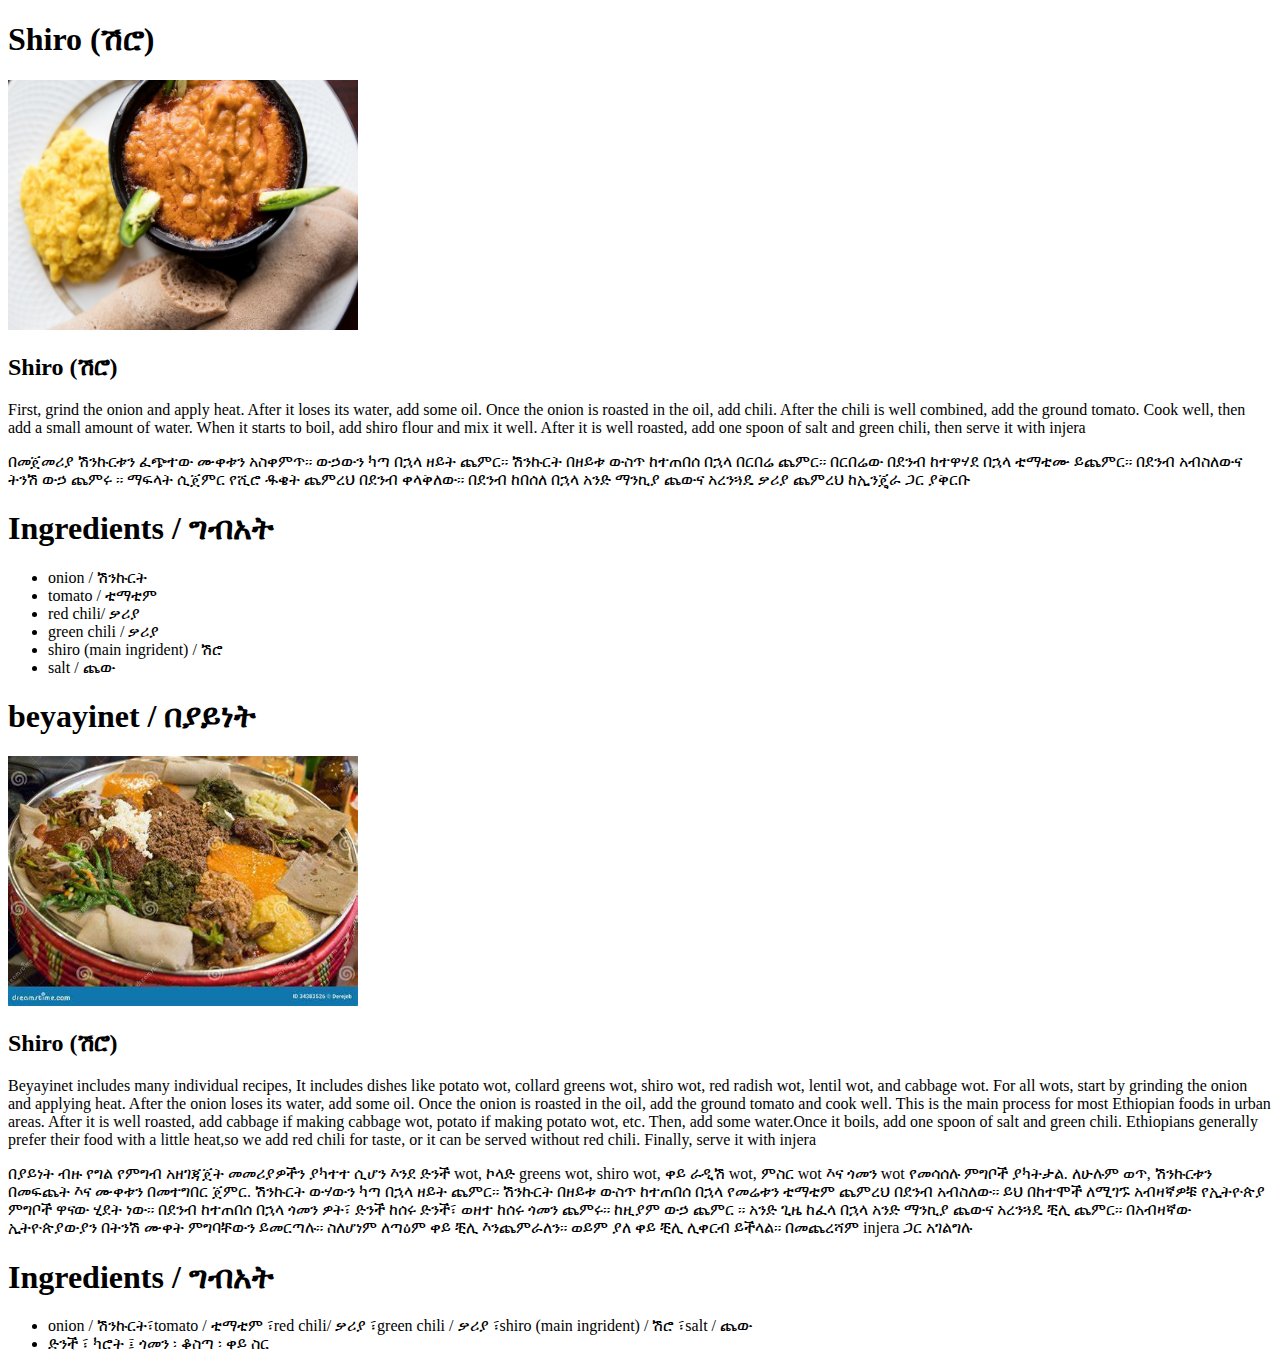
==== Recipes/foodlist.html @ 1006a53b "lind" ====
<!DOCTYPE html>
<html lang="en">
<head>
    <meta charset="UTF-8">
    <meta name="viewport" content="width=device-width, initial-scale=1.0">
    <title>Document</title>
</head>
<body>
    <h1>Shiro (ሽሮ)</h1>
    <img src="images/gitgabino_shiro_wet.jpg"  width="350" height="250">
    <h2> Shiro (ሽሮ) </h2>
    <p> First, grind the onion and apply heat. After it loses its water, add some oil. Once the onion is roasted in the oil, 
        add chili. After the chili is well combined, add the ground tomato. Cook well, then add a small amount of water. 
        When it starts to boil, add shiro flour and mix it well. After it is well roasted, add one spoon of salt and green chili, 
        then serve it with injera  </p>
    <p> በመጀመሪያ ሽንኩርቱን ፈጭተው ሙቀቱን አስቀምጥ። ውኃውን ካጣ በኋላ ዘይት ጨምር። ሽንኩርት በዘይቱ ውስጥ ከተጠበሰ በኋላ በርበሬ ጨምር። በርበሬው በደንብ ከተዋሃደ በኋላ 
        ቲማቲሙ ይጨምር። በደንብ አብስለውና ትንሽ ውኃ ጨምሩ ። ማፍላት ሲጀምር የሺሮ ዱቄት ጨምረህ በደንብ ቀላቅለው። በደንብ ከበሰለ በኋላ አንድ ማንኪያ ጨውና አረንጓዴ ቃሪያ
         ጨምረህ ከኢንጄራ ጋር ያቅርቡ </p>   
    <h1>Ingredients / ግብአት</h1> 
    <ul>
        <li> onion / ሽንኩርት </li>
        <li> tomato / ቲማቲም</li>
        <li> red chili/ ቃሪያ</li>
        <li> green chili / ቃሪያ </li>
        <li> shiro (main ingrident) / ሽሮ</li>
        <li> salt / ጨው </li>
    </ul>

    <h1> beyayinet / በያይነት</h1>
    <img src="images/Beyiayinet.jpg"  width="350" height="250">
    <h2> Shiro (ሽሮ) </h2>
    <p>  Beyayinet includes many individual recipes, It includes dishes like potato wot, collard greens wot, shiro wot, red radish 
       wot, lentil wot, and cabbage wot. For all wots, start by grinding the onion and applying heat. After the onion loses its
       water, add some oil. Once the onion is roasted in the oil, add the ground tomato and cook well. This is the main process 
       for most Ethiopian foods in urban areas. After it is well roasted, add cabbage if making cabbage wot, potato if making 
       potato wot, etc. Then, add some water.Once it boils, add one spoon of salt and green chili. Ethiopians generally prefer 
       their food with a little heat,so we add red chili for taste, or it can be served without red chili. Finally, serve it with
       injera  </p>
    <p>    በያይነት ብዙ የግል የምግብ አዘገጃጀት መመሪያዎችን ያካተተ ሲሆን እንደ ድንች wot, ኮላድ greens wot, shiro wot, ቀይ ራዲሽ wot, ምስር wot እና ጎመን wot የመሳሰሉ ምግቦች ያካትታል.
         ለሁሉም ወጥ, ሽንኩርቱን በመፍጨት እና ሙቀቱን በመተግበር ጀምር. ሽንኩርት ውሃውን ካጣ በኋላ ዘይት ጨምር። ሽንኩርት በዘይቱ ውስጥ ከተጠበሰ በኋላ የመሬቱን ቲማቲም ጨምረህ በደንብ አብስለው። ይህ በከተሞች 
         ለሚገኙ አብዛኛዎቹ የኢትዮጵያ ምግቦች ዋናው ሂደት ነው። በደንብ ከተጠበሰ በኋላ ጎመን ዎት፣ ድንች ከሰሩ ድንች፣ ወዘተ ከሰሩ ጎመን ጨምሩ። ከዚያም ውኃ ጨምር ። አንድ ጊዜ ከፈላ በኋላ 
         አንድ ማንኪያ ጨውና አረንጓዴ ቺሊ ጨምር። በአብዛኛው ኢትዮጵያውያን በትንሽ ሙቀት ምግባቸውን ይመርጣሉ። ስለሆነም ለጣዕም ቀይ ቺሊ እንጨምራለን። ወይም ያለ ቀይ ቺሊ ሊቀርብ ይችላል።
         በመጨረሻም injera ጋር አገልግሉ </p>   
    <h1>Ingredients / ግብአት</h1> 
    <ul>
        <li> onion / ሽንኩርት፣tomato / ቲማቲም ፣red chili/ ቃሪያ ፣green chili / ቃሪያ ፣shiro (main ingrident) / ሽሮ ፣salt / ጨው </li>
        <li> ድንች ፣ ካሮት ፤ ጎመን ፡ ቆስጣ ፡ ቀይ ስር </li>
    </ul>
</body>
</html>
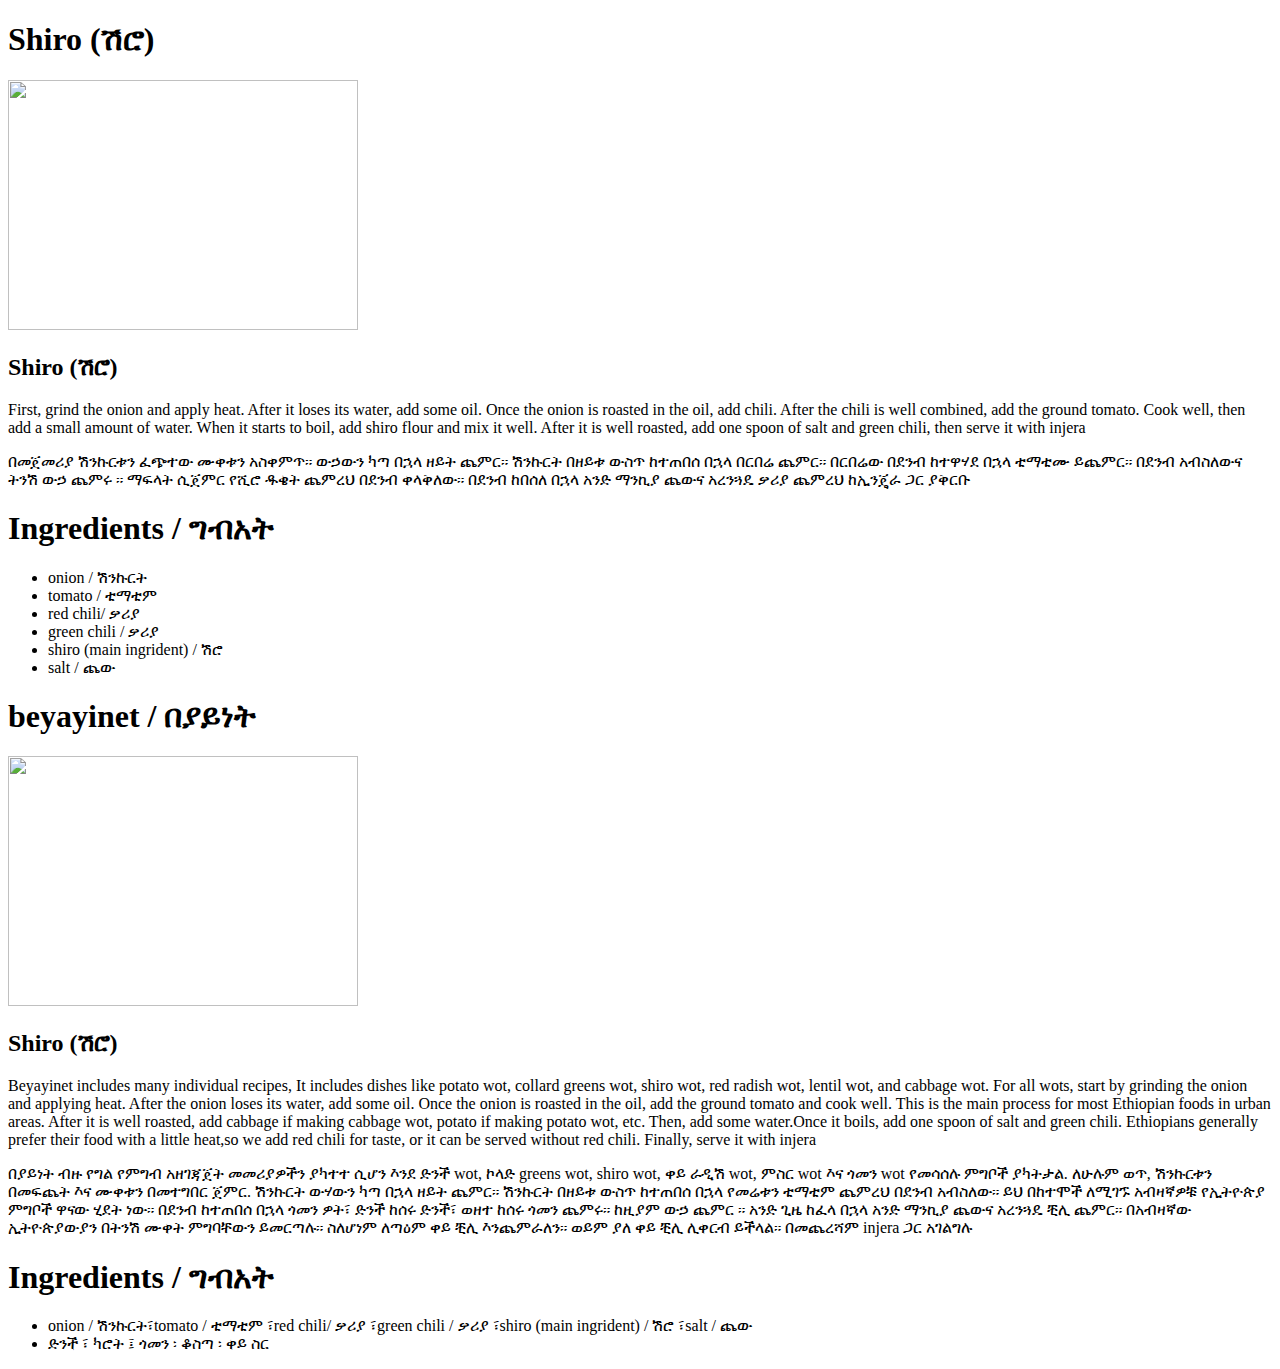
==== commit befa2797: "lind" ====
--- a/Recipes/foodlist.html
+++ b/Recipes/foodlist.html
@@ -7,7 +7,7 @@
 </head>
 <body>
     <h1>Shiro (ሽሮ)</h1>
-    <img src="images/gitgabino_shiro_wet.jpg"  width="350" height="250">
+    <img src="Ethiopian_reciepes.github.io/images/tigabino.jpg"  width="350" height="250">
     <h2> Shiro (ሽሮ) </h2>
     <p> First, grind the onion and apply heat. After it loses its water, add some oil. Once the onion is roasted in the oil, 
         add chili. After the chili is well combined, add the ground tomato. Cook well, then add a small amount of water. 
@@ -27,7 +27,7 @@
     </ul>
 
     <h1> beyayinet / በያይነት</h1>
-    <img src="images/Beyiayinet.jpg"  width="350" height="250">
+    <img src="Ethiopian_reciepes.github.io/images/Beyiayinet.jpg"  width="350" height="250">
     <h2> Shiro (ሽሮ) </h2>
     <p>  Beyayinet includes many individual recipes, It includes dishes like potato wot, collard greens wot, shiro wot, red radish 
        wot, lentil wot, and cabbage wot. For all wots, start by grinding the onion and applying heat. After the onion loses its
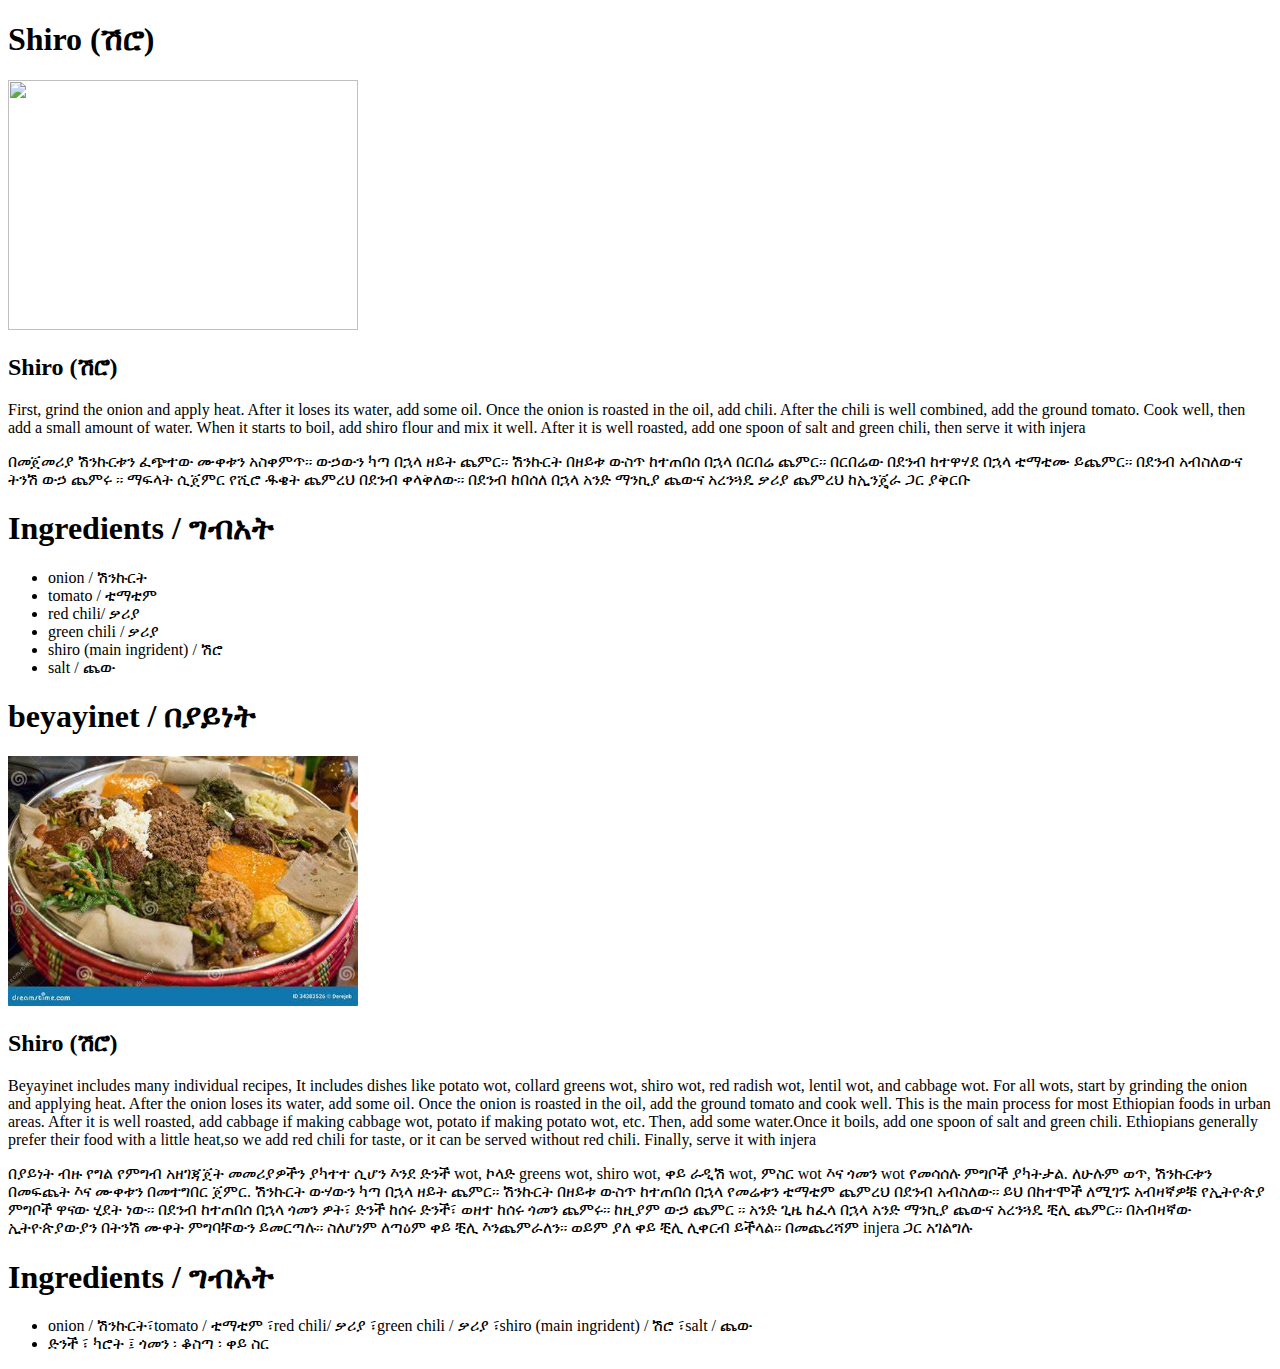
==== commit 9430f658: "lind" ====
--- a/Recipes/foodlist.html
+++ b/Recipes/foodlist.html
@@ -7,7 +7,7 @@
 </head>
 <body>
     <h1>Shiro (ሽሮ)</h1>
-    <img src="Ethiopian_reciepes.github.io/images/tigabino.jpg"  width="350" height="250">
+    <img src="tigabino.jpg"  width="350" height="250">
     <h2> Shiro (ሽሮ) </h2>
     <p> First, grind the onion and apply heat. After it loses its water, add some oil. Once the onion is roasted in the oil, 
         add chili. After the chili is well combined, add the ground tomato. Cook well, then add a small amount of water. 
@@ -27,7 +27,7 @@
     </ul>
 
     <h1> beyayinet / በያይነት</h1>
-    <img src="Ethiopian_reciepes.github.io/images/Beyiayinet.jpg"  width="350" height="250">
+    <img src="images/Beyiayinet.jpg"  width="350" height="250">
     <h2> Shiro (ሽሮ) </h2>
     <p>  Beyayinet includes many individual recipes, It includes dishes like potato wot, collard greens wot, shiro wot, red radish 
        wot, lentil wot, and cabbage wot. For all wots, start by grinding the onion and applying heat. After the onion loses its
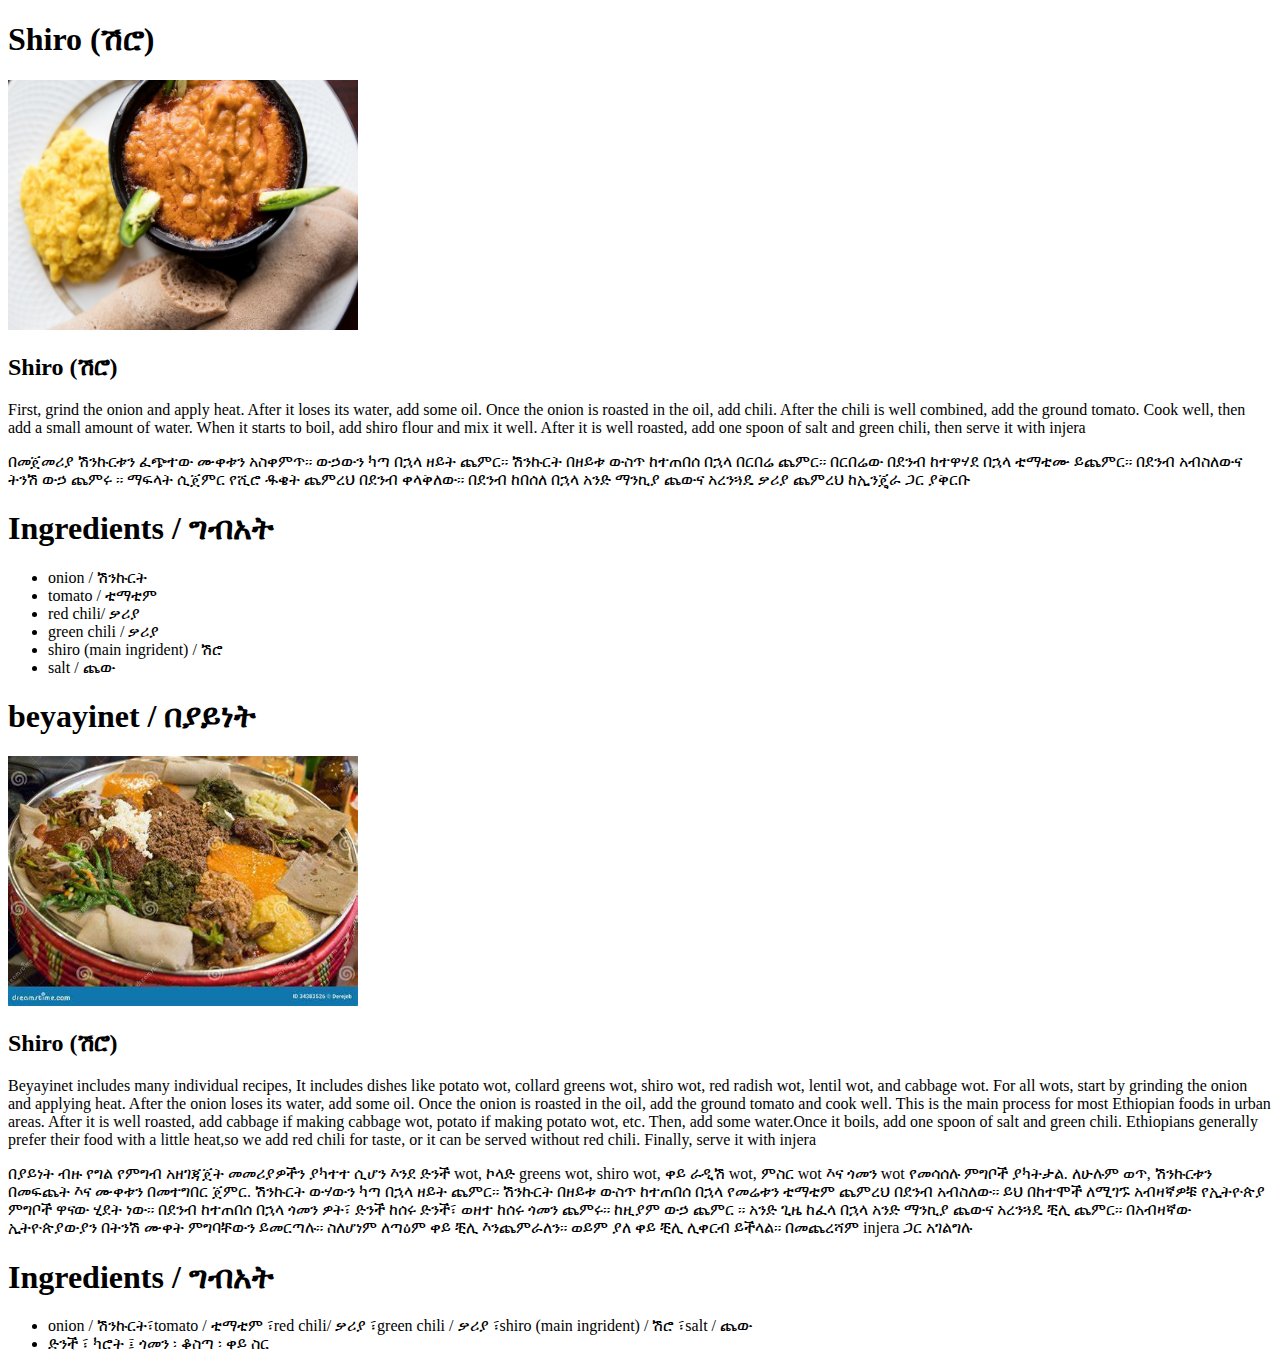
==== commit ac887272: "lind" ====
--- a/Recipes/foodlist.html
+++ b/Recipes/foodlist.html
@@ -27,7 +27,7 @@
     </ul>
 
     <h1> beyayinet / በያይነት</h1>
-    <img src="images/Beyiayinet.jpg"  width="350" height="250">
+    <img src="Beyiayinet.jpg"  width="350" height="250">
     <h2> Shiro (ሽሮ) </h2>
     <p>  Beyayinet includes many individual recipes, It includes dishes like potato wot, collard greens wot, shiro wot, red radish 
        wot, lentil wot, and cabbage wot. For all wots, start by grinding the onion and applying heat. After the onion loses its
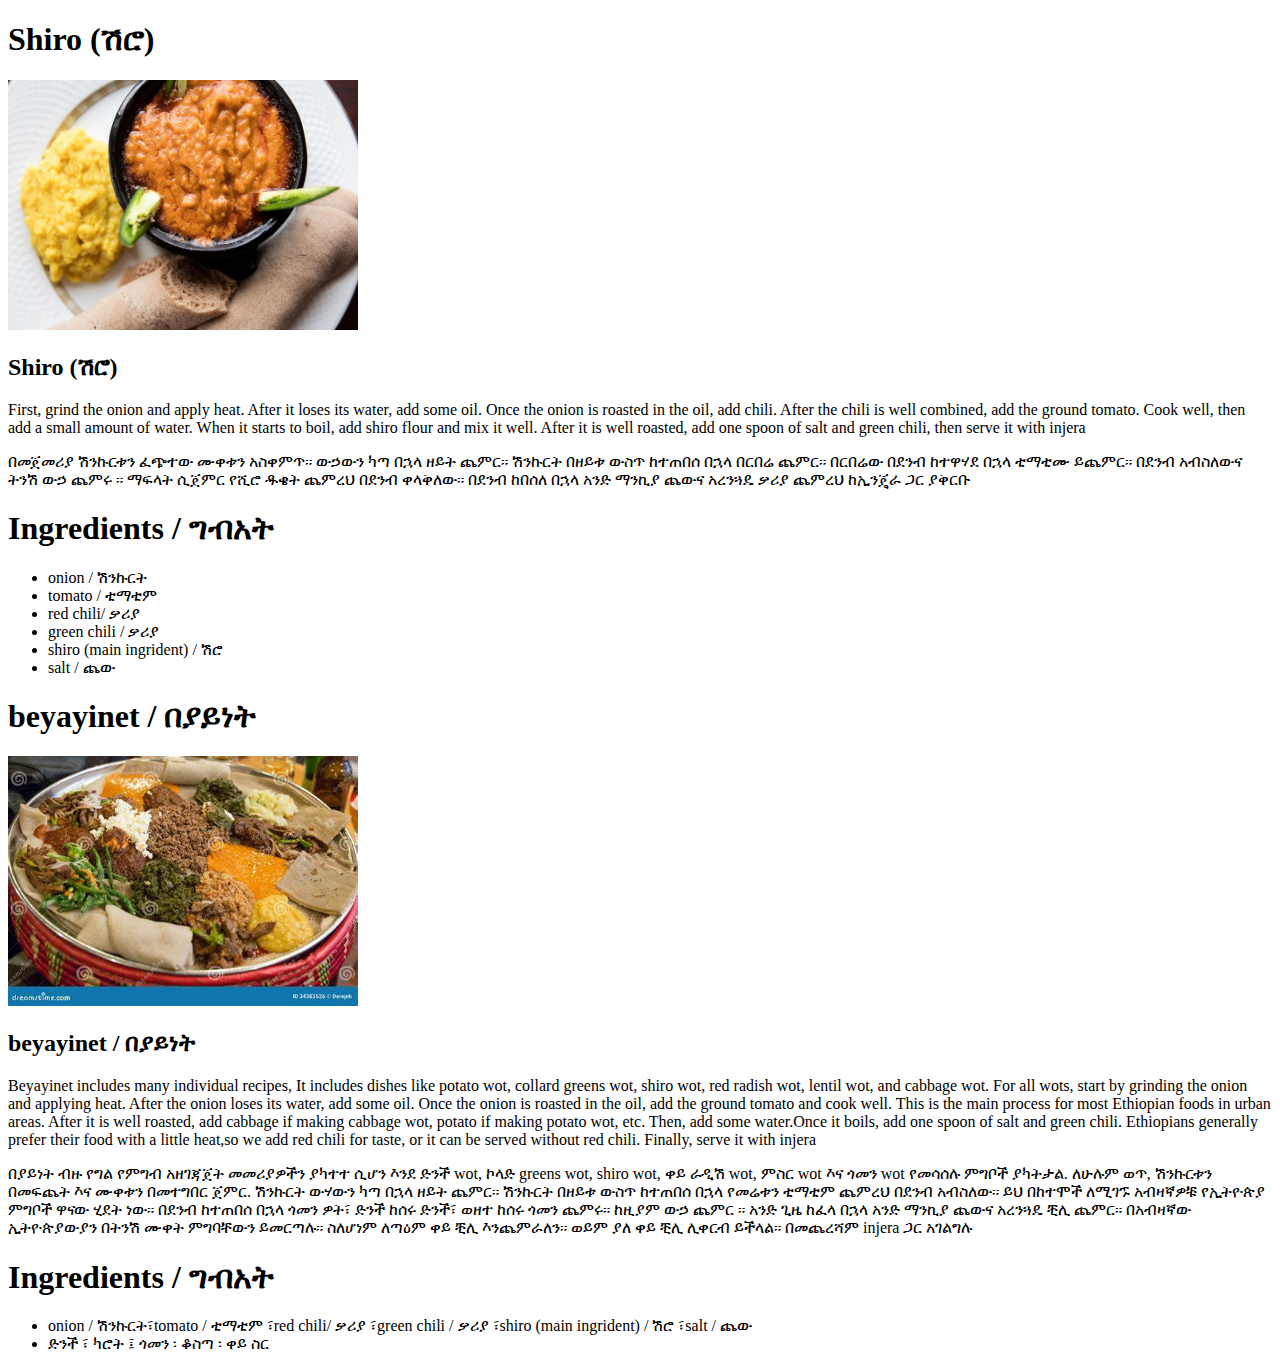
==== commit 7e1772d1: "lind" ====
--- a/Recipes/foodlist.html
+++ b/Recipes/foodlist.html
@@ -28,7 +28,7 @@
 
     <h1> beyayinet / በያይነት</h1>
     <img src="Beyiayinet.jpg"  width="350" height="250">
-    <h2> Shiro (ሽሮ) </h2>
+    <h2> beyayinet / በያይነት </h2>
     <p>  Beyayinet includes many individual recipes, It includes dishes like potato wot, collard greens wot, shiro wot, red radish 
        wot, lentil wot, and cabbage wot. For all wots, start by grinding the onion and applying heat. After the onion loses its
        water, add some oil. Once the onion is roasted in the oil, add the ground tomato and cook well. This is the main process 
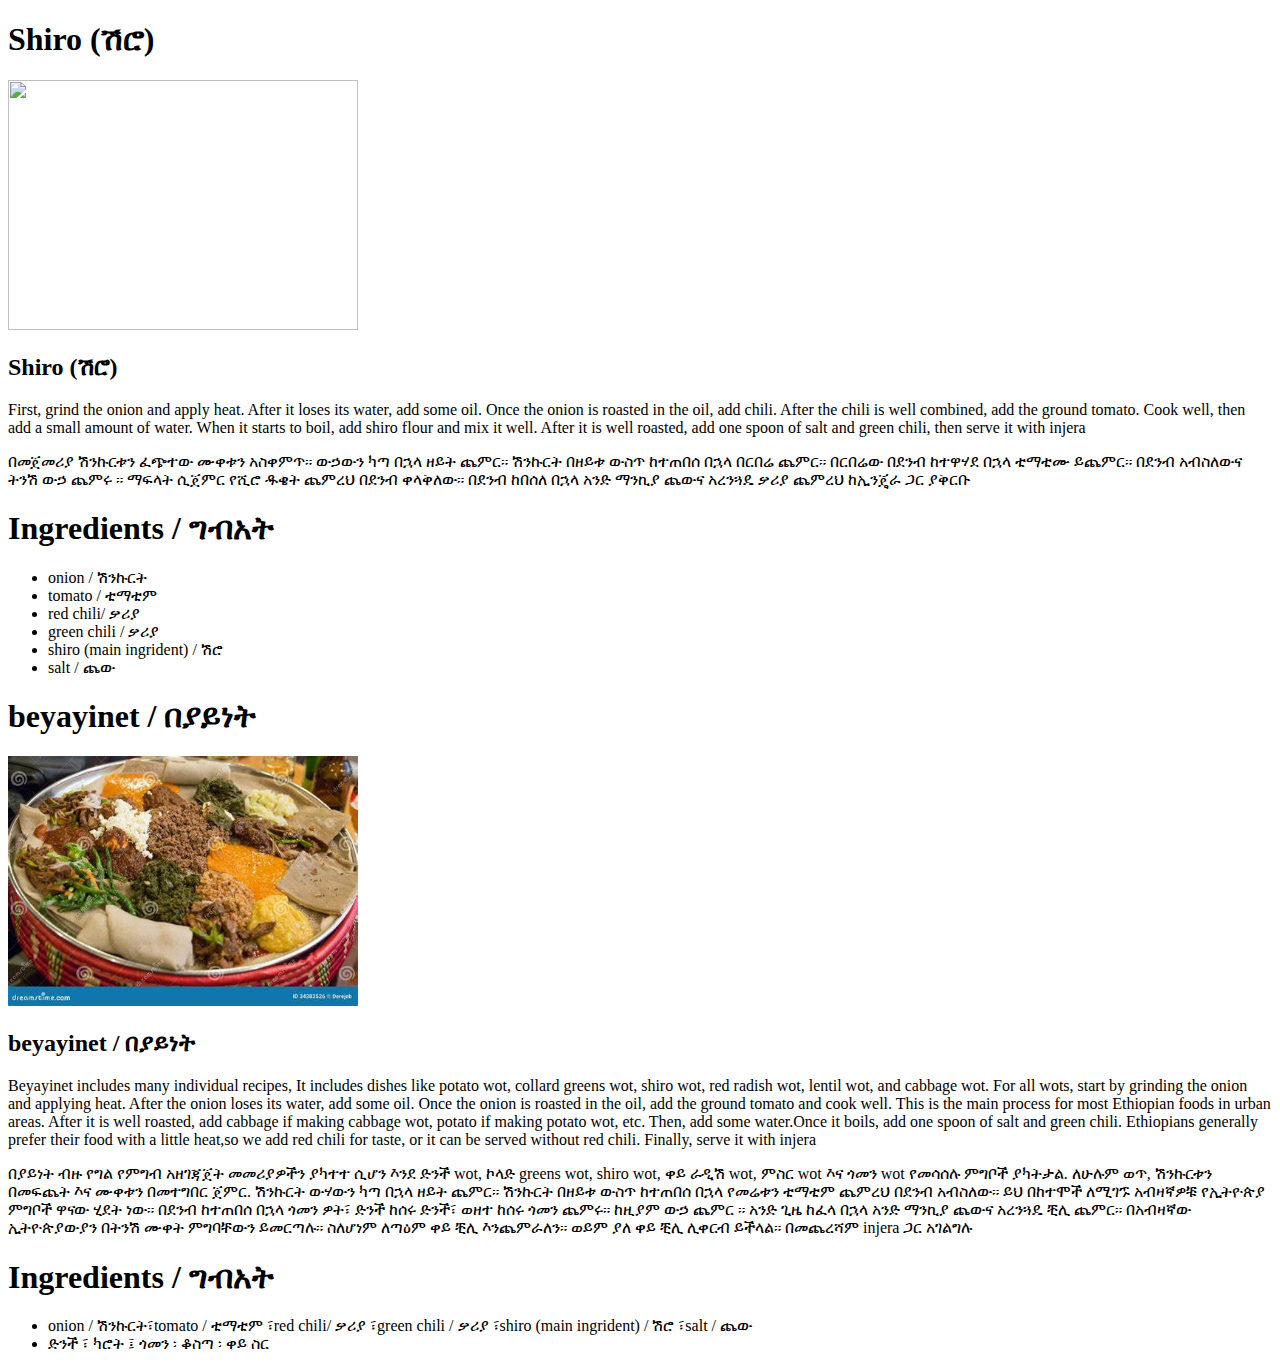
==== commit 19789f82: "img link test" ====
--- a/Recipes/foodlist.html
+++ b/Recipes/foodlist.html
@@ -7,7 +7,7 @@
 </head>
 <body>
     <h1>Shiro (ሽሮ)</h1>
-    <img src="tigabino.jpg"  width="350" height="250">
+    <img src="/Ethiopian_reciepes.github.io/images/Beyiayinet.jpg"  width="350" height="250">
     <h2> Shiro (ሽሮ) </h2>
     <p> First, grind the onion and apply heat. After it loses its water, add some oil. Once the onion is roasted in the oil, 
         add chili. After the chili is well combined, add the ground tomato. Cook well, then add a small amount of water. 
@@ -27,7 +27,7 @@
     </ul>
 
     <h1> beyayinet / በያይነት</h1>
-    <img src="Beyiayinet.jpg"  width="350" height="250">
+    <img src="images/Beyiayinet.jpg"  width="350" height="250">
     <h2> beyayinet / በያይነት </h2>
     <p>  Beyayinet includes many individual recipes, It includes dishes like potato wot, collard greens wot, shiro wot, red radish 
        wot, lentil wot, and cabbage wot. For all wots, start by grinding the onion and applying heat. After the onion loses its
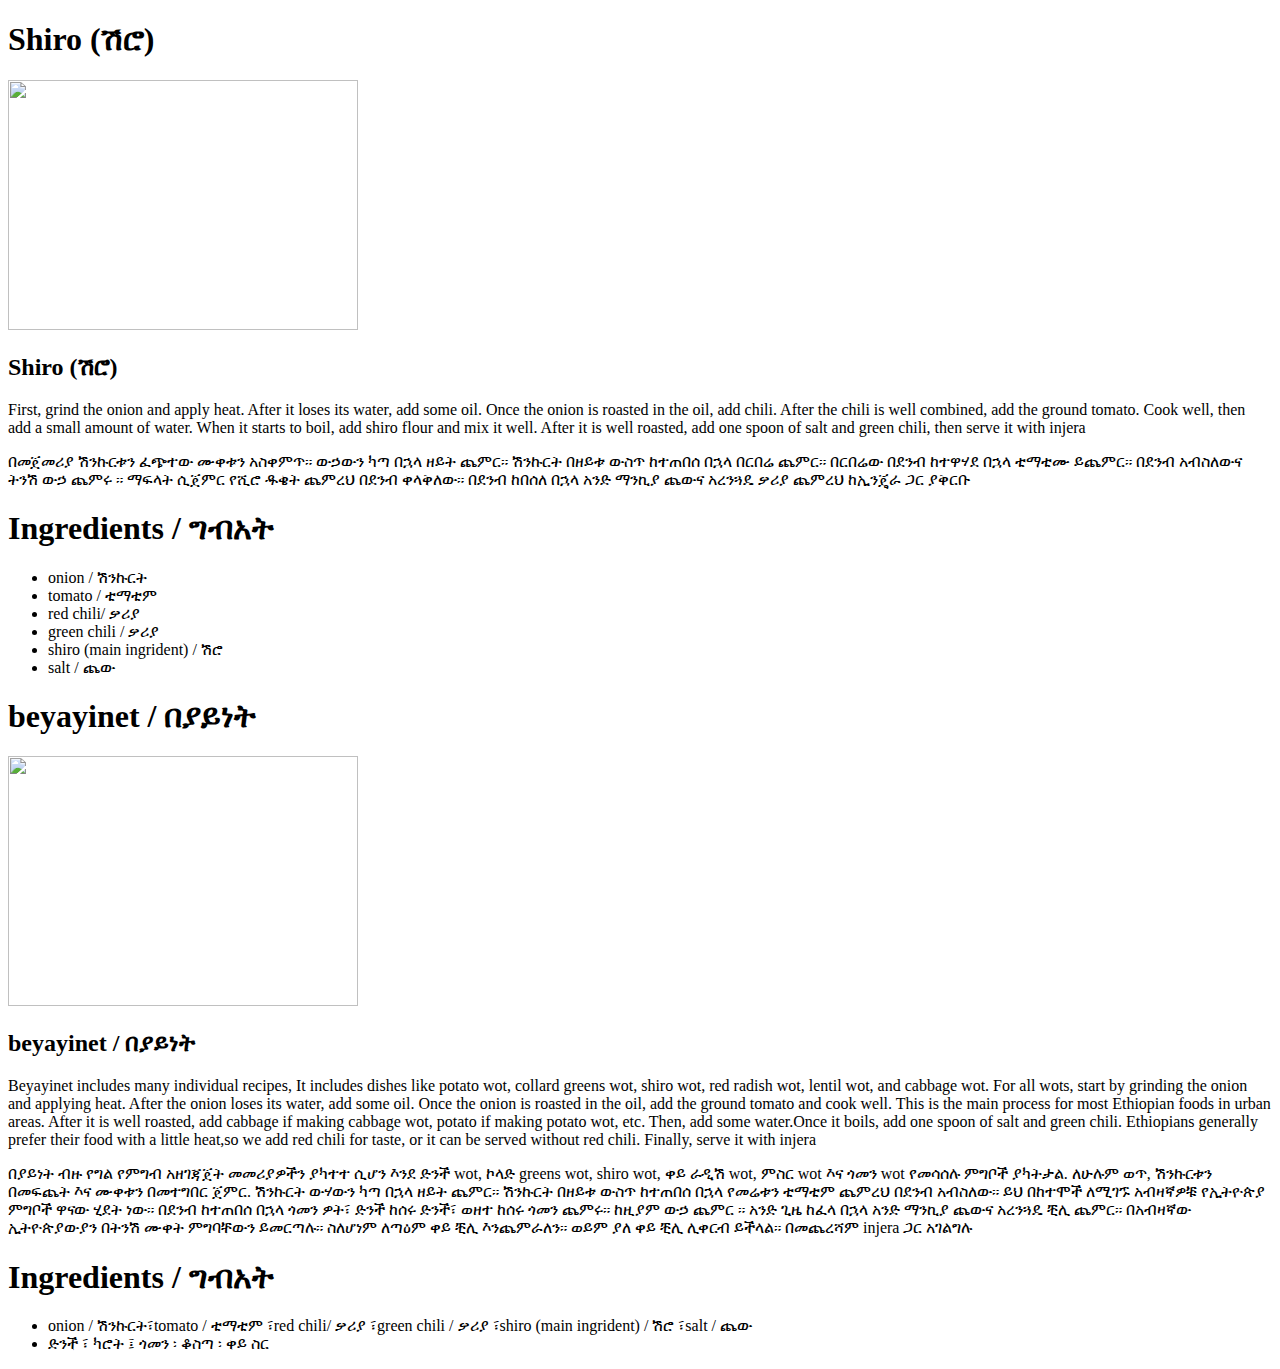
==== commit 593f2c41: "img link test" ====
--- a/Recipes/foodlist.html
+++ b/Recipes/foodlist.html
@@ -7,7 +7,7 @@
 </head>
 <body>
     <h1>Shiro (ሽሮ)</h1>
-    <img src="/Ethiopian_reciepes.github.io/images/Beyiayinet.jpg"  width="350" height="250">
+    <img src="/Ethiopian_reciepes.github.io/images/tigabino.jpg"  width="350" height="250">
     <h2> Shiro (ሽሮ) </h2>
     <p> First, grind the onion and apply heat. After it loses its water, add some oil. Once the onion is roasted in the oil, 
         add chili. After the chili is well combined, add the ground tomato. Cook well, then add a small amount of water. 
@@ -27,7 +27,7 @@
     </ul>
 
     <h1> beyayinet / በያይነት</h1>
-    <img src="images/Beyiayinet.jpg"  width="350" height="250">
+    <img src="/Ethiopian_reciepes.github.io/images/Beyiayinet.jpg"  width="350" height="250">
     <h2> beyayinet / በያይነት </h2>
     <p>  Beyayinet includes many individual recipes, It includes dishes like potato wot, collard greens wot, shiro wot, red radish 
        wot, lentil wot, and cabbage wot. For all wots, start by grinding the onion and applying heat. After the onion loses its
